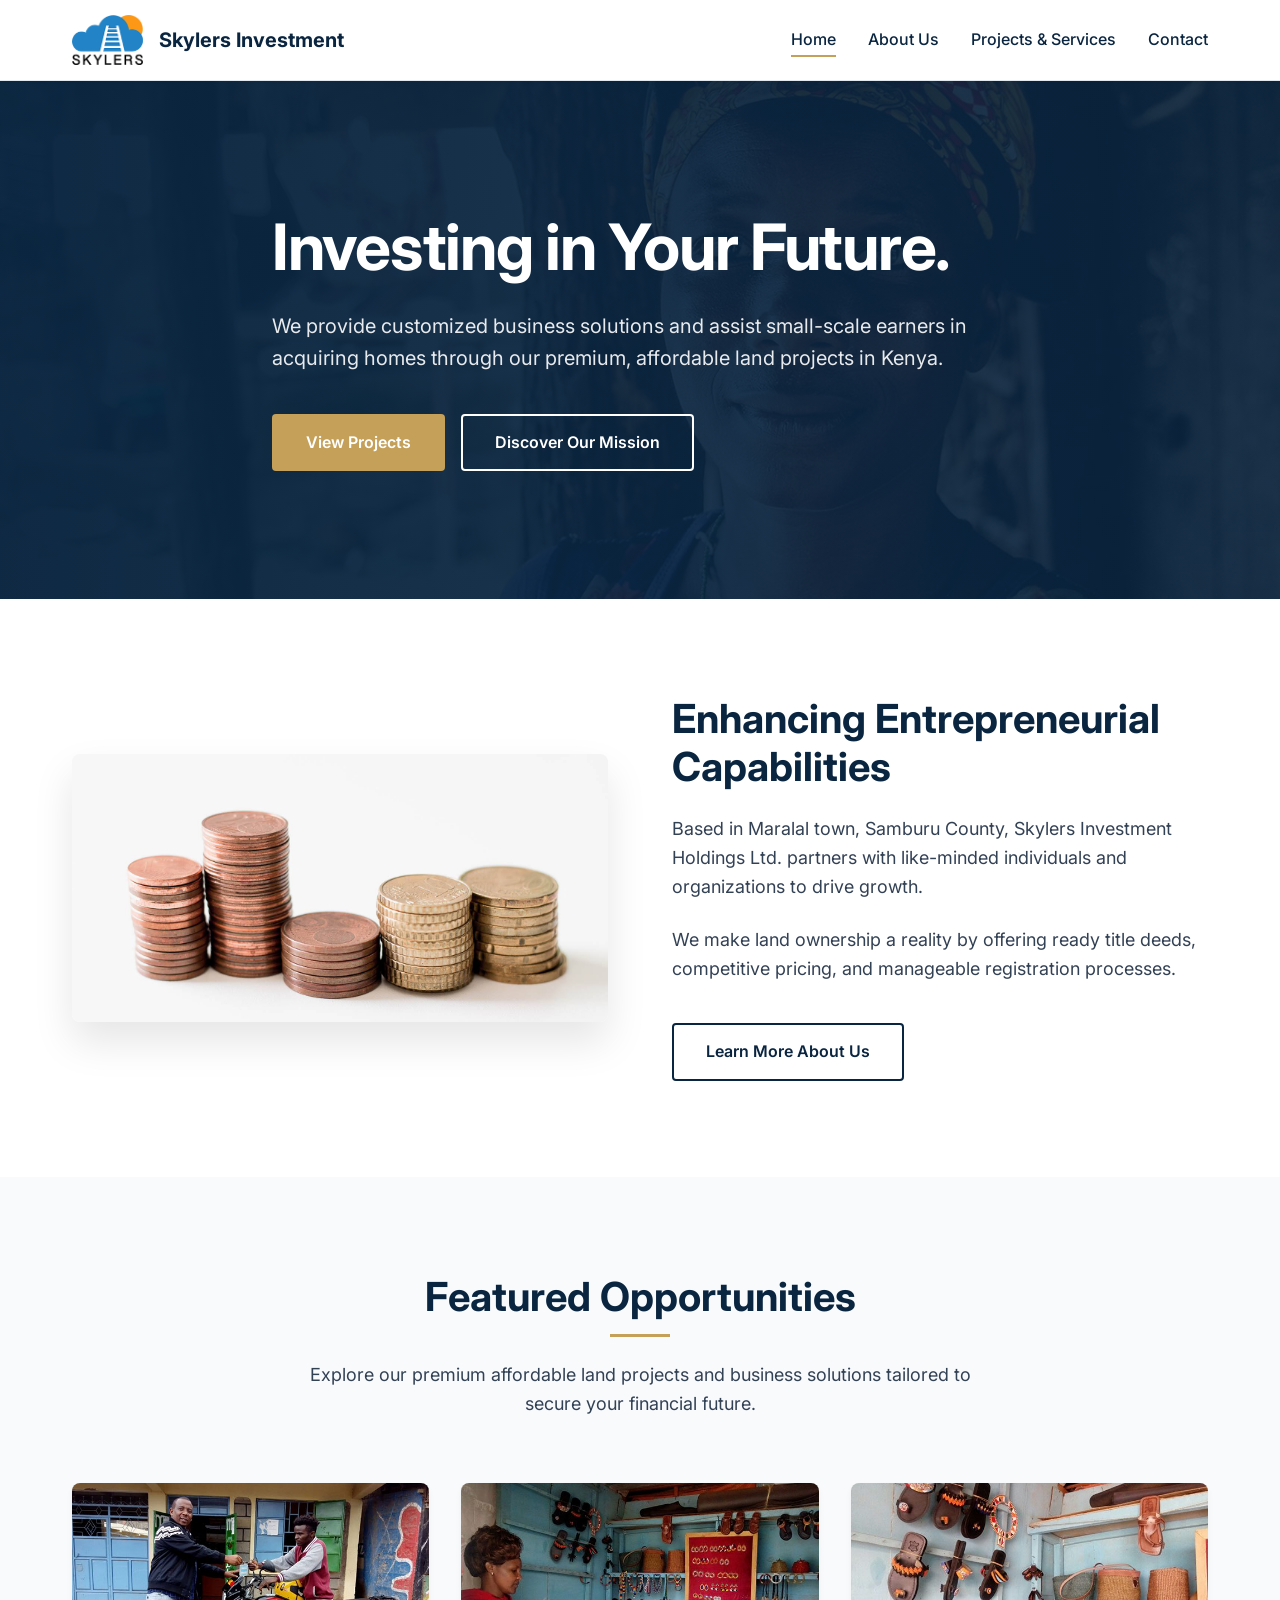
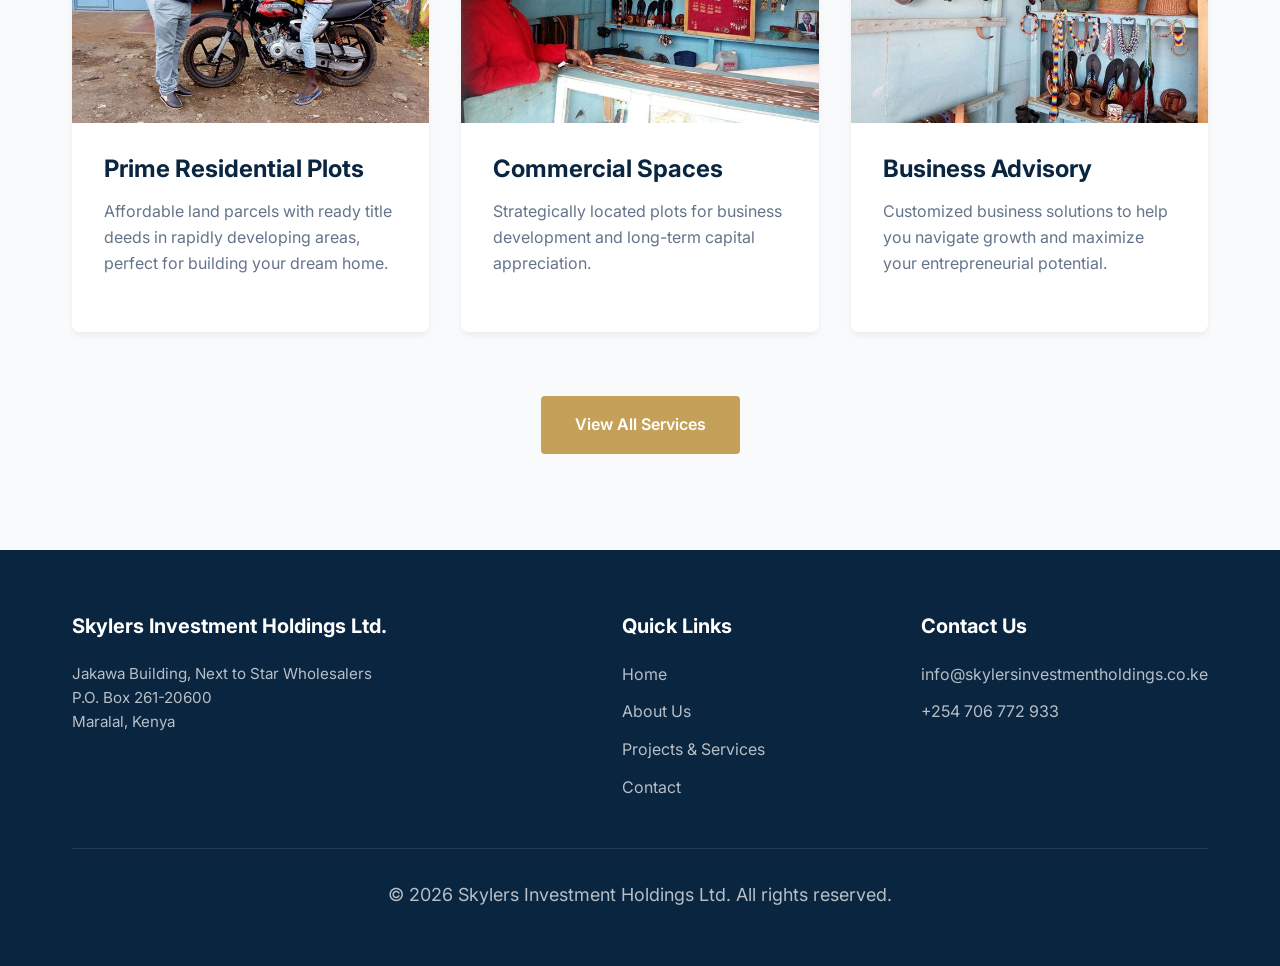
==== index.html @ 1f50fc4c "Initial commit: High-value multi-page website" ====
<!DOCTYPE html>
<html lang="en">
<head>
    <meta charset="UTF-8">
    <meta name="viewport" content="width=device-width, initial-scale=1.0">
    <title>Skylers Investment Holdings Ltd. | Affordable Land & Business Solutions</title>
    <meta name="description" content="Skylers Investment Holdings Ltd. is an investments and business development firm based in Maralal, Kenya, offering customized business solutions and affordable land projects.">
    <link rel="stylesheet" href="style.css">
</head>
<body>
    <!-- Header -->
    <header class="header">
        <div class="container nav">
            <a href="index.html" class="logo-container">
                <img src="site-logo.png" alt="Skylers Logo" class="logo-img">
                <span class="logo-text">Skylers Investment</span>
            </a>
            <button class="mobile-menu-btn" aria-label="Toggle menu">☰</button>
            <nav class="nav-links">
                <a href="index.html" class="active">Home</a>
                <a href="about.html">About Us</a>
                <a href="services.html">Projects & Services</a>
                <a href="contact.html">Contact</a>
            </nav>
        </div>
    </header>

    <!-- Hero Section -->
    <section class="hero">
        <img src="business-woman.jpg" alt="Business Solutions" class="hero-bg">
        <div class="container hero-content">
            <h1>Investing in Your Future.</h1>
            <p>We provide customized business solutions and assist small-scale earners in acquiring homes through our premium, affordable land projects in Kenya.</p>
            <div class="hero-btns">
                <a href="services.html" class="btn btn-primary">View Projects</a>
                <a href="about.html" class="btn btn-outline">Discover Our Mission</a>
            </div>
        </div>
    </section>

    <!-- About Snippet -->
    <section class="section section-alt">
        <div class="container grid-2">
            <div>
                <img src="coins.jpg" alt="Investment Growth" style="border-radius: 8px; box-shadow: 0 20px 40px rgba(0,0,0,0.1);">
            </div>
            <div>
                <h2>Enhancing Entrepreneurial Capabilities</h2>
                <p>Based in Maralal town, Samburu County, Skylers Investment Holdings Ltd. partners with like-minded individuals and organizations to drive growth.</p>
                <p>We make land ownership a reality by offering ready title deeds, competitive pricing, and manageable registration processes.</p>
                <a href="about.html" class="btn btn-outline" style="margin-top: 1rem;">Learn More About Us</a>
            </div>
        </div>
    </section>

    <!-- Featured Projects Snippet -->
    <section class="section">
        <div class="container">
            <div class="section-header">
                <h2>Featured Opportunities</h2>
                <p>Explore our premium affordable land projects and business solutions tailored to secure your financial future.</p>
            </div>
            <div class="grid-3">
                <div class="card">
                    <div class="card-img-wrapper">
                        <img src="1.jpg" alt="Prime Land Project">
                    </div>
                    <div class="card-body">
                        <h3>Prime Residential Plots</h3>
                        <p>Affordable land parcels with ready title deeds in rapidly developing areas, perfect for building your dream home.</p>
                    </div>
                </div>
                <div class="card">
                    <div class="card-img-wrapper">
                        <img src="2.jpg" alt="Commercial Land">
                    </div>
                    <div class="card-body">
                        <h3>Commercial Spaces</h3>
                        <p>Strategically located plots for business development and long-term capital appreciation.</p>
                    </div>
                </div>
                <div class="card">
                    <div class="card-img-wrapper">
                        <img src="3.jpg" alt="Business Solutions">
                    </div>
                    <div class="card-body">
                        <h3>Business Advisory</h3>
                        <p>Customized business solutions to help you navigate growth and maximize your entrepreneurial potential.</p>
                    </div>
                </div>
            </div>
            <div style="text-align: center; margin-top: 4rem;">
                <a href="services.html" class="btn btn-primary">View All Services</a>
            </div>
        </div>
    </section>

    <!-- Footer -->
    <footer class="footer">
        <div class="container">
            <div class="footer-grid">
                <div class="footer-col">
                    <h3>Skylers Investment Holdings Ltd.</h3>
                    <p>Jakawa Building, Next to Star Wholesalers<br>P.O. Box 261-20600<br>Maralal, Kenya</p>
                </div>
                <div class="footer-col">
                    <h3>Quick Links</h3>
                    <div class="footer-links">
                        <a href="index.html">Home</a>
                        <a href="about.html">About Us</a>
                        <a href="services.html">Projects & Services</a>
                        <a href="contact.html">Contact</a>
                    </div>
                </div>
                <div class="footer-col">
                    <h3>Contact Us</h3>
                    <div class="footer-links">
                        <a href="mailto:info@skylersinvestmentholdings.co.ke">info@skylersinvestmentholdings.co.ke</a>
                        <a href="tel:+254706772933">+254 706 772 933</a>
                    </div>
                </div>
            </div>
            <div class="footer-bottom">
                <p>&copy; 2026 Skylers Investment Holdings Ltd. All rights reserved.</p>
            </div>
        </div>
    </footer>

    <script src="script.js"></script>
</body>
</html>
---- style.css ----
@import url('https://fonts.googleapis.com/css2?family=Inter:wght@300;400;500;600;700&display=swap');

:root {
  --primary: #0A2540; /* Deep professional blue */
  --primary-light: #1A365D;
  --accent: #C5A059; /* Elegant gold */
  --accent-hover: #D4AF37;
  --text-main: #334155;
  --text-muted: #64748B;
  --bg-main: #F8FAFC;
  --bg-white: #FFFFFF;
  --border: #E2E8F0;
  
  --container-width: 1200px;
  --transition: all 0.3s ease;
}

* {
  margin: 0;
  padding: 0;
  box-sizing: border-box;
}

body {
  font-family: 'Inter', sans-serif;
  color: var(--text-main);
  background-color: var(--bg-main);
  line-height: 1.6;
  -webkit-font-smoothing: antialiased;
}

a {
  text-decoration: none;
  color: inherit;
  transition: var(--transition);
}

ul {
  list-style: none;
}

img {
  max-width: 100%;
  height: auto;
  display: block;
}

/* Container */
.container {
  max-width: var(--container-width);
  margin: 0 auto;
  padding: 0 2rem;
}

/* Typography */
h1, h2, h3, h4, h5 {
  color: var(--primary);
  font-weight: 700;
  line-height: 1.2;
}

h1 {
  font-size: clamp(2.5rem, 5vw, 4rem);
  letter-spacing: -0.02em;
}

h2 {
  font-size: clamp(2rem, 4vw, 2.5rem);
  margin-bottom: 1.5rem;
}

h3 {
  font-size: 1.5rem;
  margin-bottom: 1rem;
}

p {
  margin-bottom: 1.5rem;
  font-size: 1.125rem;
}

/* Buttons */
.btn {
  display: inline-block;
  padding: 0.875rem 2rem;
  border-radius: 4px;
  font-weight: 600;
  text-align: center;
  cursor: pointer;
  border: 2px solid transparent;
  transition: var(--transition);
}

.btn-primary {
  background-color: var(--accent);
  color: #fff;
}

.btn-primary:hover {
  background-color: var(--accent-hover);
  transform: translateY(-2px);
  box-shadow: 0 4px 12px rgba(197, 160, 89, 0.3);
}

.btn-outline {
  background-color: transparent;
  border-color: var(--primary);
  color: var(--primary);
}

.btn-outline:hover {
  background-color: var(--primary);
  color: #fff;
}

/* Header & Nav */
.header {
  background-color: rgba(255, 255, 255, 0.95);
  backdrop-filter: blur(10px);
  position: sticky;
  top: 0;
  z-index: 1000;
  border-bottom: 1px solid var(--border);
  box-shadow: 0 1px 3px rgba(0,0,0,0.05);
}

.nav {
  display: flex;
  justify-content: space-between;
  align-items: center;
  height: 80px;
}

.logo-container {
  display: flex;
  align-items: center;
  gap: 1rem;
}

.logo-img {
  height: 50px;
  width: auto;
}

.logo-text {
  font-size: 1.25rem;
  font-weight: 700;
  color: var(--primary);
  line-height: 1.1;
}

.nav-links {
  display: flex;
  gap: 2rem;
  align-items: center;
}

.nav-links a {
  font-weight: 500;
  color: var(--primary);
  font-size: 1rem;
  position: relative;
}

.nav-links a::after {
  content: '';
  position: absolute;
  width: 0;
  height: 2px;
  bottom: -4px;
  left: 0;
  background-color: var(--accent);
  transition: var(--transition);
}

.nav-links a:hover::after,
.nav-links a.active::after {
  width: 100%;
}

.mobile-menu-btn {
  display: none;
  background: none;
  border: none;
  font-size: 1.5rem;
  color: var(--primary);
  cursor: pointer;
}

/* Hero Section */
.hero {
  position: relative;
  background-color: var(--primary);
  color: #fff;
  padding: 8rem 0;
  overflow: hidden;
}

.hero::before {
  content: '';
  position: absolute;
  top: 0;
  left: 0;
  right: 0;
  bottom: 0;
  background: linear-gradient(to right, rgba(10, 37, 64, 0.95) 0%, rgba(10, 37, 64, 0.7) 100%);
  z-index: 1;
}

.hero-bg {
  position: absolute;
  top: 0;
  left: 0;
  width: 100%;
  height: 100%;
  object-fit: cover;
  opacity: 0.4;
}

.hero-content {
  position: relative;
  z-index: 2;
  max-width: 800px;
}

.hero h1 {
  color: #fff;
  margin-bottom: 1.5rem;
}

.hero p {
  font-size: 1.25rem;
  color: rgba(255, 255, 255, 0.9);
  margin-bottom: 2.5rem;
}

.hero-btns {
  display: flex;
  gap: 1rem;
}

.hero-btns .btn-outline {
  border-color: #fff;
  color: #fff;
}
.hero-btns .btn-outline:hover {
  background-color: #fff;
  color: var(--primary);
}

/* Sections */
.section {
  padding: 6rem 0;
}

.section-alt {
  background-color: var(--bg-white);
}

.section-header {
  text-align: center;
  max-width: 700px;
  margin: 0 auto 4rem auto;
}

.section-header h2 {
  position: relative;
  display: inline-block;
  padding-bottom: 1rem;
}

.section-header h2::after {
  content: '';
  position: absolute;
  width: 60px;
  height: 3px;
  background-color: var(--accent);
  bottom: 0;
  left: 50%;
  transform: translateX(-50%);
}

/* Grid Layouts */
.grid-2 {
  display: grid;
  grid-template-columns: 1fr 1fr;
  gap: 4rem;
  align-items: center;
}

.grid-3 {
  display: grid;
  grid-template-columns: repeat(3, 1fr);
  gap: 2rem;
}

/* Cards */
.card {
  background: var(--bg-white);
  border-radius: 8px;
  overflow: hidden;
  box-shadow: 0 4px 6px rgba(0,0,0,0.05);
  transition: var(--transition);
  height: 100%;
  display: flex;
  flex-direction: column;
}

.card:hover {
  transform: translateY(-5px);
  box-shadow: 0 12px 24px rgba(0,0,0,0.1);
}

.card-img-wrapper {
  position: relative;
  height: 240px;
  overflow: hidden;
}

.card-img-wrapper img {
  width: 100%;
  height: 100%;
  object-fit: cover;
  transition: transform 0.5s ease;
}

.card:hover .card-img-wrapper img {
  transform: scale(1.05);
}

.card-body {
  padding: 2rem;
  flex-grow: 1;
  display: flex;
  flex-direction: column;
}

.card-body p {
  color: var(--text-muted);
  font-size: 1rem;
  flex-grow: 1;
}

/* Footer */
.footer {
  background-color: var(--primary);
  color: rgba(255, 255, 255, 0.7);
  padding: 4rem 0 2rem 0;
}

.footer-grid {
  display: grid;
  grid-template-columns: 2fr 1fr 1fr;
  gap: 3rem;
  margin-bottom: 3rem;
}

.footer-col h3 {
  color: #fff;
  font-size: 1.25rem;
  margin-bottom: 1.5rem;
}

.footer-col p {
  font-size: 0.95rem;
}

.footer-links {
  display: flex;
  flex-direction: column;
  gap: 0.75rem;
}

.footer-links a {
  color: rgba(255,255,255,0.7);
}

.footer-links a:hover {
  color: var(--accent);
}

.footer-bottom {
  border-top: 1px solid rgba(255, 255, 255, 0.1);
  padding-top: 2rem;
  text-align: center;
  font-size: 0.875rem;
}

/* Page Headers */
.page-header {
  background-color: var(--primary-light);
  color: #fff;
  padding: 5rem 0;
  text-align: center;
}

.page-header h1 {
  color: #fff;
  margin-bottom: 0.5rem;
}

.page-header p {
  font-size: 1.25rem;
  color: rgba(255,255,255,0.8);
  margin-bottom: 0;
}

/* Responsive */
@media (max-width: 992px) {
  .grid-2 {
    grid-template-columns: 1fr;
  }
  .grid-3 {
    grid-template-columns: repeat(2, 1fr);
  }
}

@media (max-width: 768px) {
  .nav-links {
    display: none;
    position: absolute;
    top: 80px;
    left: 0;
    width: 100%;
    background-color: #fff;
    flex-direction: column;
    padding: 2rem;
    box-shadow: 0 4px 6px rgba(0,0,0,0.05);
  }
  
  .nav-links.active {
    display: flex;
  }
  
  .mobile-menu-btn {
    display: block;
  }
  
  .grid-3 {
    grid-template-columns: 1fr;
  }
  
  .footer-grid {
    grid-template-columns: 1fr;
  }
  
  .hero {
    padding: 6rem 0;
  }
}
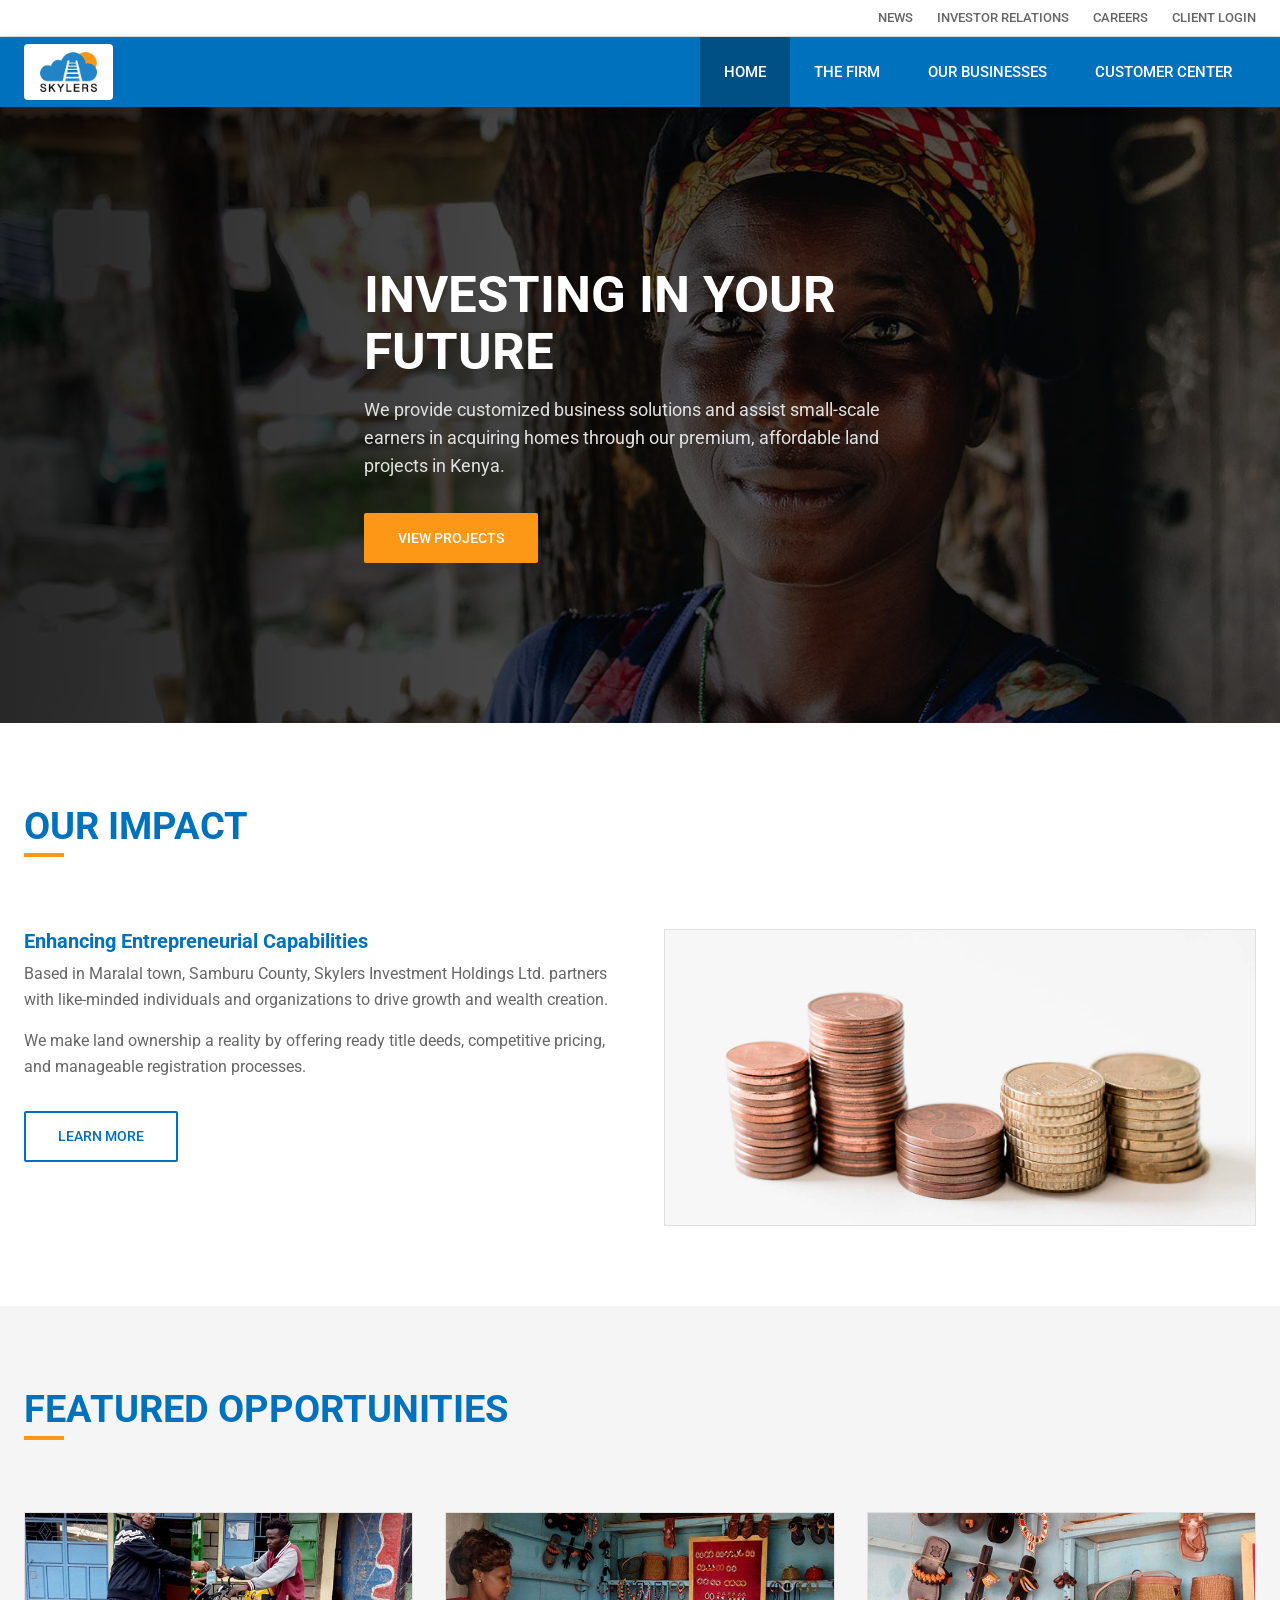
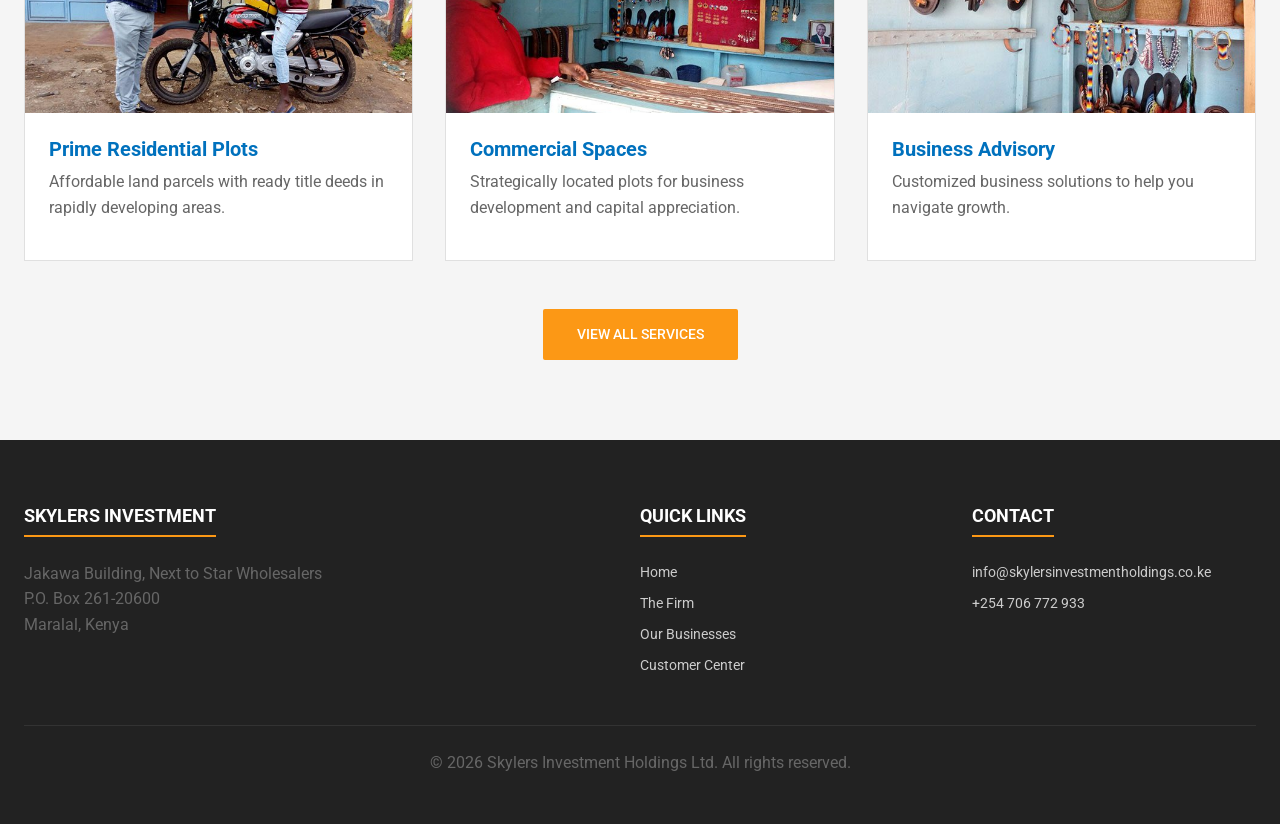
==== commit 5a643cdd: "Redesign: Cytonn aesthetic using logo theme colors (Blue/Orange)" ====
--- a/index.html
+++ b/index.html
@@ -3,24 +3,33 @@
 <head>
     <meta charset="UTF-8">
     <meta name="viewport" content="width=device-width, initial-scale=1.0">
-    <title>Skylers Investment Holdings Ltd. | Affordable Land & Business Solutions</title>
+    <title>Skylers Investment Holdings Ltd.</title>
     <meta name="description" content="Skylers Investment Holdings Ltd. is an investments and business development firm based in Maralal, Kenya, offering customized business solutions and affordable land projects.">
     <link rel="stylesheet" href="style.css">
 </head>
 <body>
-    <!-- Header -->
+    <!-- Top Bar -->
+    <div class="top-bar">
+        <div class="container top-bar-content">
+            <a href="#">News</a>
+            <a href="#">Investor Relations</a>
+            <a href="#">Careers</a>
+            <a href="#">Client Login</a>
+        </div>
+    </div>
+
+    <!-- Main Header -->
     <header class="header">
         <div class="container nav">
             <a href="index.html" class="logo-container">
                 <img src="site-logo.png" alt="Skylers Logo" class="logo-img">
-                <span class="logo-text">Skylers Investment</span>
             </a>
             <button class="mobile-menu-btn" aria-label="Toggle menu">☰</button>
             <nav class="nav-links">
                 <a href="index.html" class="active">Home</a>
-                <a href="about.html">About Us</a>
-                <a href="services.html">Projects & Services</a>
-                <a href="contact.html">Contact</a>
+                <a href="about.html">The Firm</a>
+                <a href="services.html">Our Businesses</a>
+                <a href="contact.html">Customer Center</a>
             </nav>
         </div>
     </header>
@@ -29,36 +38,37 @@
     <section class="hero">
         <img src="business-woman.jpg" alt="Business Solutions" class="hero-bg">
         <div class="container hero-content">
-            <h1>Investing in Your Future.</h1>
+            <h1>Investing in Your Future</h1>
             <p>We provide customized business solutions and assist small-scale earners in acquiring homes through our premium, affordable land projects in Kenya.</p>
-            <div class="hero-btns">
-                <a href="services.html" class="btn btn-primary">View Projects</a>
-                <a href="about.html" class="btn btn-outline">Discover Our Mission</a>
+            <a href="services.html" class="btn btn-primary">View Projects</a>
+        </div>
+    </section>
+
+    <!-- Main Content Grid -->
+    <section class="section section-white">
+        <div class="container">
+            <div class="section-header">
+                <h2>Our Impact</h2>
+            </div>
+            <div class="grid-2">
+                <div>
+                    <h3 style="color: var(--primary);">Enhancing Entrepreneurial Capabilities</h3>
+                    <p>Based in Maralal town, Samburu County, Skylers Investment Holdings Ltd. partners with like-minded individuals and organizations to drive growth and wealth creation.</p>
+                    <p>We make land ownership a reality by offering ready title deeds, competitive pricing, and manageable registration processes.</p>
+                    <a href="about.html" class="btn btn-outline" style="margin-top: 1rem;">Learn More</a>
+                </div>
+                <div>
+                    <img src="coins.jpg" alt="Investment Growth" style="width: 100%; border: 1px solid var(--border);">
+                </div>
             </div>
         </div>
     </section>
 
-    <!-- About Snippet -->
-    <section class="section section-alt">
-        <div class="container grid-2">
-            <div>
-                <img src="coins.jpg" alt="Investment Growth" style="border-radius: 8px; box-shadow: 0 20px 40px rgba(0,0,0,0.1);">
-            </div>
-            <div>
-                <h2>Enhancing Entrepreneurial Capabilities</h2>
-                <p>Based in Maralal town, Samburu County, Skylers Investment Holdings Ltd. partners with like-minded individuals and organizations to drive growth.</p>
-                <p>We make land ownership a reality by offering ready title deeds, competitive pricing, and manageable registration processes.</p>
-                <a href="about.html" class="btn btn-outline" style="margin-top: 1rem;">Learn More About Us</a>
-            </div>
-        </div>
-    </section>
-
-    <!-- Featured Projects Snippet -->
+    <!-- Featured Projects -->
     <section class="section">
         <div class="container">
             <div class="section-header">
                 <h2>Featured Opportunities</h2>
-                <p>Explore our premium affordable land projects and business solutions tailored to secure your financial future.</p>
             </div>
             <div class="grid-3">
                 <div class="card">
@@ -67,7 +77,7 @@
                     </div>
                     <div class="card-body">
                         <h3>Prime Residential Plots</h3>
-                        <p>Affordable land parcels with ready title deeds in rapidly developing areas, perfect for building your dream home.</p>
+                        <p>Affordable land parcels with ready title deeds in rapidly developing areas.</p>
                     </div>
                 </div>
                 <div class="card">
@@ -76,7 +86,7 @@
                     </div>
                     <div class="card-body">
                         <h3>Commercial Spaces</h3>
-                        <p>Strategically located plots for business development and long-term capital appreciation.</p>
+                        <p>Strategically located plots for business development and capital appreciation.</p>
                     </div>
                 </div>
                 <div class="card">
@@ -85,11 +95,11 @@
                     </div>
                     <div class="card-body">
                         <h3>Business Advisory</h3>
-                        <p>Customized business solutions to help you navigate growth and maximize your entrepreneurial potential.</p>
+                        <p>Customized business solutions to help you navigate growth.</p>
                     </div>
                 </div>
             </div>
-            <div style="text-align: center; margin-top: 4rem;">
+            <div style="text-align: center; margin-top: 3rem;">
                 <a href="services.html" class="btn btn-primary">View All Services</a>
             </div>
         </div>
@@ -100,20 +110,20 @@
         <div class="container">
             <div class="footer-grid">
                 <div class="footer-col">
-                    <h3>Skylers Investment Holdings Ltd.</h3>
+                    <h3>Skylers Investment</h3>
                     <p>Jakawa Building, Next to Star Wholesalers<br>P.O. Box 261-20600<br>Maralal, Kenya</p>
                 </div>
                 <div class="footer-col">
                     <h3>Quick Links</h3>
                     <div class="footer-links">
                         <a href="index.html">Home</a>
-                        <a href="about.html">About Us</a>
-                        <a href="services.html">Projects & Services</a>
-                        <a href="contact.html">Contact</a>
+                        <a href="about.html">The Firm</a>
+                        <a href="services.html">Our Businesses</a>
+                        <a href="contact.html">Customer Center</a>
                     </div>
                 </div>
                 <div class="footer-col">
-                    <h3>Contact Us</h3>
+                    <h3>Contact</h3>
                     <div class="footer-links">
                         <a href="mailto:info@skylersinvestmentholdings.co.ke">info@skylersinvestmentholdings.co.ke</a>
                         <a href="tel:+254706772933">+254 706 772 933</a>
--- a/style.css
+++ b/style.css
@@ -1,18 +1,21 @@
-@import url('https://fonts.googleapis.com/css2?family=Inter:wght@300;400;500;600;700&display=swap');
+@import url('https://fonts.googleapis.com/css2?family=Roboto:wght@300;400;500;700&display=swap');
 
 :root {
-  --primary: #0A2540; /* Deep professional blue */
-  --primary-light: #1A365D;
-  --accent: #C5A059; /* Elegant gold */
-  --accent-hover: #D4AF37;
-  --text-main: #334155;
-  --text-muted: #64748B;
-  --bg-main: #F8FAFC;
-  --bg-white: #FFFFFF;
-  --border: #E2E8F0;
-  
-  --container-width: 1200px;
-  --transition: all 0.3s ease;
+  /* Logo Theme Colors */
+  --primary: #0071BD; /* Strong corporate blue */
+  --primary-light: #2284C6;
+  --primary-dark: #005086;
+  --accent: #FC9815; /* Orange/Amber accent */
+  --accent-hover: #e0830c;
+  
+  --text-main: #333333;
+  --text-muted: #666666;
+  --bg-main: #f5f5f5; /* Cytonn uses light grey backgrounds */
+  --bg-white: #ffffff;
+  --border: #e0e0e0;
+  
+  --container-width: 1280px;
+  --transition: all 0.25s ease-in-out;
 }
 
 * {
@@ -22,7 +25,7 @@
 }
 
 body {
-  font-family: 'Inter', sans-serif;
+  font-family: 'Roboto', sans-serif;
   color: var(--text-main);
   background-color: var(--bg-main);
   line-height: 1.6;
@@ -49,42 +52,29 @@
 .container {
   max-width: var(--container-width);
   margin: 0 auto;
-  padding: 0 2rem;
+  padding: 0 1.5rem;
 }
 
 /* Typography */
 h1, h2, h3, h4, h5 {
-  color: var(--primary);
   font-weight: 700;
   line-height: 1.2;
-}
-
-h1 {
-  font-size: clamp(2.5rem, 5vw, 4rem);
-  letter-spacing: -0.02em;
-}
-
-h2 {
-  font-size: clamp(2rem, 4vw, 2.5rem);
-  margin-bottom: 1.5rem;
-}
-
-h3 {
-  font-size: 1.5rem;
-  margin-bottom: 1rem;
-}
-
-p {
-  margin-bottom: 1.5rem;
-  font-size: 1.125rem;
-}
+  color: #111;
+}
+
+h1 { font-size: clamp(2.5rem, 4vw, 3.5rem); }
+h2 { font-size: clamp(2rem, 3vw, 2.5rem); margin-bottom: 1.5rem; }
+h3 { font-size: 1.25rem; margin-bottom: 0.5rem; }
+p { margin-bottom: 1rem; font-size: 1rem; color: var(--text-muted); }
 
 /* Buttons */
 .btn {
   display: inline-block;
-  padding: 0.875rem 2rem;
-  border-radius: 4px;
-  font-weight: 600;
+  padding: 0.75rem 2rem;
+  border-radius: 2px;
+  font-weight: 500;
+  text-transform: uppercase;
+  font-size: 0.875rem;
   text-align: center;
   cursor: pointer;
   border: 2px solid transparent;
@@ -98,12 +88,9 @@
 
 .btn-primary:hover {
   background-color: var(--accent-hover);
-  transform: translateY(-2px);
-  box-shadow: 0 4px 12px rgba(197, 160, 89, 0.3);
 }
 
 .btn-outline {
-  background-color: transparent;
   border-color: var(--primary);
   color: var(--primary);
 }
@@ -113,69 +100,78 @@
   color: #fff;
 }
 
-/* Header & Nav */
+/* Top Bar (Cytonn Style) */
+.top-bar {
+  background-color: var(--bg-white);
+  border-bottom: 1px solid var(--border);
+  font-size: 0.8rem;
+  padding: 0.5rem 0;
+}
+
+.top-bar-content {
+  display: flex;
+  justify-content: flex-end;
+  gap: 1.5rem;
+}
+
+.top-bar a {
+  color: var(--text-muted);
+  font-weight: 500;
+  text-transform: uppercase;
+}
+
+.top-bar a:hover {
+  color: var(--primary);
+}
+
+/* Main Header */
 .header {
-  background-color: rgba(255, 255, 255, 0.95);
-  backdrop-filter: blur(10px);
+  background-color: var(--primary);
   position: sticky;
   top: 0;
   z-index: 1000;
-  border-bottom: 1px solid var(--border);
-  box-shadow: 0 1px 3px rgba(0,0,0,0.05);
+  box-shadow: 0 2px 10px rgba(0,0,0,0.1);
 }
 
 .nav {
   display: flex;
   justify-content: space-between;
   align-items: center;
-  height: 80px;
+  height: 70px;
 }
 
 .logo-container {
   display: flex;
   align-items: center;
-  gap: 1rem;
+  background-color: var(--bg-white);
+  padding: 0.5rem 1rem;
+  border-radius: 4px;
 }
 
 .logo-img {
-  height: 50px;
+  height: 40px;
   width: auto;
 }
 
-.logo-text {
-  font-size: 1.25rem;
-  font-weight: 700;
-  color: var(--primary);
-  line-height: 1.1;
-}
-
 .nav-links {
   display: flex;
-  gap: 2rem;
+  height: 100%;
+}
+
+.nav-links a {
+  display: flex;
   align-items: center;
-}
-
-.nav-links a {
+  padding: 0 1.5rem;
+  color: #ffffff;
   font-weight: 500;
-  color: var(--primary);
-  font-size: 1rem;
-  position: relative;
-}
-
-.nav-links a::after {
-  content: '';
-  position: absolute;
-  width: 0;
-  height: 2px;
-  bottom: -4px;
-  left: 0;
-  background-color: var(--accent);
-  transition: var(--transition);
-}
-
-.nav-links a:hover::after,
-.nav-links a.active::after {
-  width: 100%;
+  font-size: 0.95rem;
+  text-transform: uppercase;
+  height: 100%;
+}
+
+.nav-links a:hover,
+.nav-links a.active {
+  background-color: var(--primary-dark);
 }
 
 .mobile-menu-btn {
@@ -183,16 +179,16 @@
   background: none;
   border: none;
   font-size: 1.5rem;
-  color: var(--primary);
+  color: #fff;
   cursor: pointer;
 }
 
-/* Hero Section */
+/* Hero Cytonn Style */
 .hero {
   position: relative;
-  background-color: var(--primary);
-  color: #fff;
-  padding: 8rem 0;
+  background-color: #111;
+  color: #fff;
+  padding: 10rem 0;
   overflow: hidden;
 }
 
@@ -203,7 +199,7 @@
   left: 0;
   right: 0;
   bottom: 0;
-  background: linear-gradient(to right, rgba(10, 37, 64, 0.95) 0%, rgba(10, 37, 64, 0.7) 100%);
+  background: linear-gradient(90deg, rgba(0,0,0,0.8) 0%, rgba(0,0,0,0.4) 100%);
   z-index: 1;
 }
 
@@ -214,78 +210,64 @@
   width: 100%;
   height: 100%;
   object-fit: cover;
-  opacity: 0.4;
+  opacity: 0.8;
 }
 
 .hero-content {
   position: relative;
   z-index: 2;
-  max-width: 800px;
+  max-width: 600px;
 }
 
 .hero h1 {
   color: #fff;
-  margin-bottom: 1.5rem;
+  margin-bottom: 1rem;
+  text-transform: uppercase;
+  line-height: 1.1;
 }
 
 .hero p {
-  font-size: 1.25rem;
-  color: rgba(255, 255, 255, 0.9);
-  margin-bottom: 2.5rem;
-}
-
-.hero-btns {
-  display: flex;
-  gap: 1rem;
-}
-
-.hero-btns .btn-outline {
-  border-color: #fff;
-  color: #fff;
-}
-.hero-btns .btn-outline:hover {
-  background-color: #fff;
-  color: var(--primary);
+  font-size: 1.1rem;
+  color: #e0e0e0;
+  margin-bottom: 2rem;
 }
 
 /* Sections */
 .section {
-  padding: 6rem 0;
-}
-
-.section-alt {
+  padding: 5rem 0;
+}
+
+.section-white {
   background-color: var(--bg-white);
 }
 
 .section-header {
-  text-align: center;
-  max-width: 700px;
-  margin: 0 auto 4rem auto;
+  margin-bottom: 3rem;
 }
 
 .section-header h2 {
   position: relative;
   display: inline-block;
-  padding-bottom: 1rem;
+  padding-bottom: 0.5rem;
+  color: var(--primary);
+  text-transform: uppercase;
 }
 
 .section-header h2::after {
   content: '';
   position: absolute;
-  width: 60px;
-  height: 3px;
+  width: 40px;
+  height: 4px;
   background-color: var(--accent);
   bottom: 0;
-  left: 50%;
-  transform: translateX(-50%);
-}
-
-/* Grid Layouts */
+  left: 0;
+}
+
+/* Grids */
 .grid-2 {
   display: grid;
   grid-template-columns: 1fr 1fr;
-  gap: 4rem;
-  align-items: center;
+  gap: 3rem;
 }
 
 .grid-3 {
@@ -294,26 +276,20 @@
   gap: 2rem;
 }
 
-/* Cards */
+/* Corporate Cards */
 .card {
   background: var(--bg-white);
-  border-radius: 8px;
-  overflow: hidden;
-  box-shadow: 0 4px 6px rgba(0,0,0,0.05);
+  border: 1px solid var(--border);
   transition: var(--transition);
-  height: 100%;
-  display: flex;
-  flex-direction: column;
 }
 
 .card:hover {
-  transform: translateY(-5px);
-  box-shadow: 0 12px 24px rgba(0,0,0,0.1);
+  box-shadow: 0 10px 20px rgba(0,0,0,0.05);
+  border-color: var(--primary-light);
 }
 
 .card-img-wrapper {
-  position: relative;
-  height: 240px;
+  height: 200px;
   overflow: hidden;
 }
 
@@ -329,22 +305,30 @@
 }
 
 .card-body {
-  padding: 2rem;
-  flex-grow: 1;
-  display: flex;
-  flex-direction: column;
-}
-
-.card-body p {
-  color: var(--text-muted);
-  font-size: 1rem;
-  flex-grow: 1;
-}
-
-/* Footer */
+  padding: 1.5rem;
+}
+
+.card-body h3 {
+  color: var(--primary);
+}
+
+/* Page Headers */
+.page-header {
+  background-color: var(--primary-dark);
+  color: #fff;
+  padding: 4rem 0;
+  border-bottom: 4px solid var(--accent);
+}
+
+.page-header h1 {
+  color: #fff;
+  text-transform: uppercase;
+}
+
+/* Footer Cytonn Style */
 .footer {
-  background-color: var(--primary);
-  color: rgba(255, 255, 255, 0.7);
+  background-color: #222;
+  color: #ccc;
   padding: 4rem 0 2rem 0;
 }
 
@@ -357,22 +341,23 @@
 
 .footer-col h3 {
   color: #fff;
-  font-size: 1.25rem;
+  font-size: 1.1rem;
   margin-bottom: 1.5rem;
-}
-
-.footer-col p {
-  font-size: 0.95rem;
+  text-transform: uppercase;
+  border-bottom: 2px solid var(--accent);
+  display: inline-block;
+  padding-bottom: 0.5rem;
 }
 
 .footer-links {
   display: flex;
   flex-direction: column;
-  gap: 0.75rem;
+  gap: 0.5rem;
 }
 
 .footer-links a {
-  color: rgba(255,255,255,0.7);
+  color: #ccc;
+  font-size: 0.9rem;
 }
 
 .footer-links a:hover {
@@ -380,71 +365,42 @@
 }
 
 .footer-bottom {
-  border-top: 1px solid rgba(255, 255, 255, 0.1);
-  padding-top: 2rem;
+  border-top: 1px solid #333;
+  padding-top: 1.5rem;
   text-align: center;
-  font-size: 0.875rem;
-}
-
-/* Page Headers */
-.page-header {
-  background-color: var(--primary-light);
-  color: #fff;
-  padding: 5rem 0;
-  text-align: center;
-}
-
-.page-header h1 {
-  color: #fff;
-  margin-bottom: 0.5rem;
-}
-
-.page-header p {
-  font-size: 1.25rem;
-  color: rgba(255,255,255,0.8);
-  margin-bottom: 0;
+  font-size: 0.8rem;
 }
 
 /* Responsive */
 @media (max-width: 992px) {
-  .grid-2 {
-    grid-template-columns: 1fr;
-  }
-  .grid-3 {
-    grid-template-columns: repeat(2, 1fr);
-  }
+  .grid-2 { grid-template-columns: 1fr; }
+  .grid-3 { grid-template-columns: repeat(2, 1fr); }
 }
 
 @media (max-width: 768px) {
+  .top-bar { display: none; }
+  
   .nav-links {
     display: none;
     position: absolute;
-    top: 80px;
+    top: 70px;
     left: 0;
     width: 100%;
-    background-color: #fff;
+    background-color: var(--primary);
     flex-direction: column;
-    padding: 2rem;
-    box-shadow: 0 4px 6px rgba(0,0,0,0.05);
+    height: auto;
   }
   
   .nav-links.active {
     display: flex;
   }
   
-  .mobile-menu-btn {
-    display: block;
+  .nav-links a {
+    padding: 1rem 1.5rem;
+    border-top: 1px solid rgba(255,255,255,0.1);
   }
   
-  .grid-3 {
-    grid-template-columns: 1fr;
-  }
-  
-  .footer-grid {
-    grid-template-columns: 1fr;
-  }
-  
-  .hero {
-    padding: 6rem 0;
-  }
-}
+  .mobile-menu-btn { display: block; }
+  .grid-3 { grid-template-columns: 1fr; }
+  .footer-grid { grid-template-columns: 1fr; }
+}
